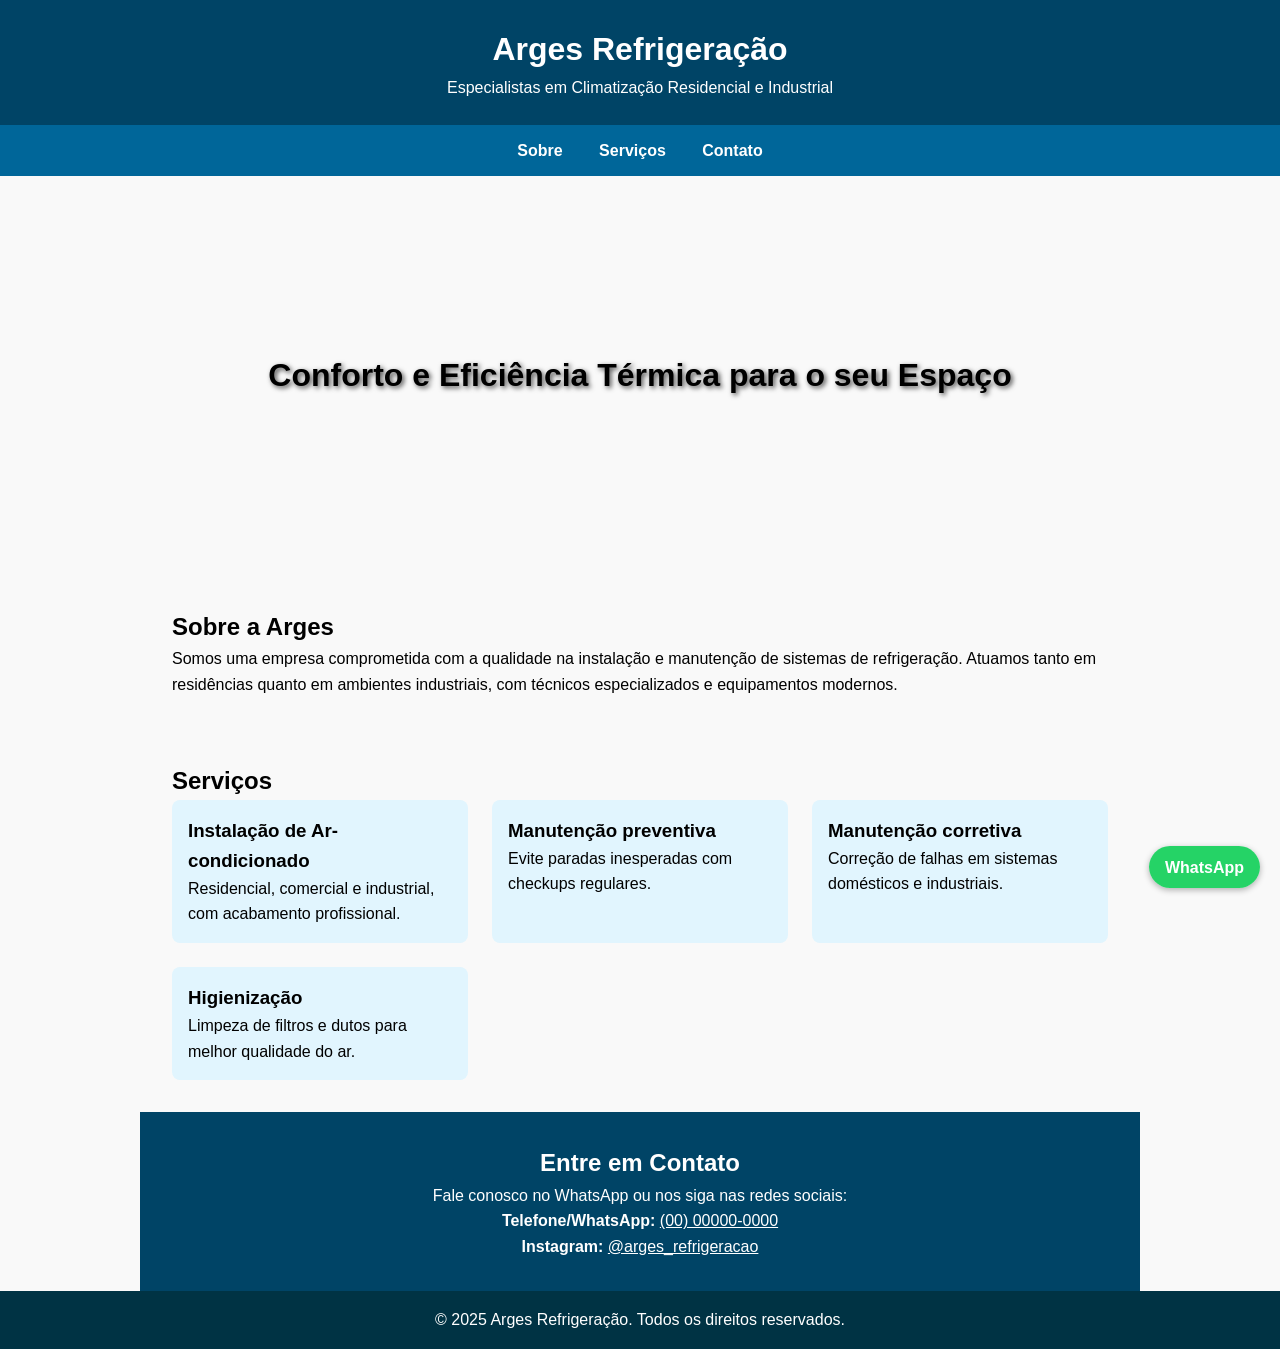
==== SITE REFRI/index.html @ be5e2124 "Add files via upload" ====
<!DOCTYPE html>
<html lang="pt-BR">
<head>
  <meta charset="UTF-8">
  <meta name="viewport" content="width=device-width, initial-scale=1.0">
  <title>Arges Refrigeração</title>
  <style>
    * {
      box-sizing: border-box;
      margin: 0;
      padding: 0;
    }
    body {
      font-family: Arial, sans-serif;
      line-height: 1.6;
      background-color: #f9f9f9;
    }
    header {
      background-color: #004466;
      color: #fff;
      padding: 1.5rem;
      text-align: center;
    }
    nav {
      background-color: #006699;
      text-align: center;
      padding: 0.8rem;
      position: sticky;
      top: 0;
      z-index: 1000;
    }
    nav a {
      color: white;
      text-decoration: none;
      margin: 0 1rem;
      font-weight: bold;
    }
    .hero {
      background: url('https://via.placeholder.com/1200x400') center/cover no-repeat;
      height: 400px;
      display: flex;
      align-items: center;
      justify-content: center;
      color: rgb(0, 0, 0);
      text-shadow: 2px 2px 5px rgba(0,0,0,0.7);
      font-size: 2rem;
      font-weight: bold;
    }
    section {
      padding: 2rem;
      max-width: 1000px;
      margin: auto;
    }
    .servicos {
      display: grid;
      grid-template-columns: repeat(auto-fit, minmax(250px, 1fr));
      gap: 1.5rem;
    }
    .servico {
      background: #e1f5fe;
      padding: 1rem;
      border-radius: 8px;
    }
    .contato {
      background: #004466;
      color: white;
      text-align: center;
      padding: 2rem 1rem;
    }
    footer {
      background-color: #003344;
      color: white;
      text-align: center;
      padding: 1rem;
    }
    .zap {
      position: fixed;
      bottom: 20px;
      right: 20px;
      z-index: 1000;
    }
    .zap a {
      background-color: #25d366;
      color: white;
      padding: 0.8rem 1rem;
      border-radius: 50px;
      text-decoration: none;
      font-weight: bold;
      box-shadow: 0 2px 6px rgba(0,0,0,0.3);
    }
  </style>
</head>
<body>
  <header>
    <h1>Arges Refrigeração</h1>
    <p>Especialistas em Climatização Residencial e Industrial</p>
  </header>

  <nav>
    <a href="#sobre">Sobre</a>
    <a href="#servicos">Serviços</a>
    <a href="#contato">Contato</a>
  </nav>

  <div class="hero">
    Conforto e Eficiência Térmica para o seu Espaço
  </div>

  <section id="sobre">
    <h2>Sobre a Arges</h2>
    <p>Somos uma empresa comprometida com a qualidade na instalação e manutenção de sistemas de refrigeração. Atuamos tanto em residências quanto em ambientes industriais, com técnicos especializados e equipamentos modernos.</p>
  </section>

  <section id="servicos">
    <h2>Serviços</h2>
    <div class="servicos">
      <div class="servico">
        <h3>Instalação de Ar-condicionado</h3>
        <p>Residencial, comercial e industrial, com acabamento profissional.</p>
      </div>
      <div class="servico">
        <h3>Manutenção preventiva</h3>
        <p>Evite paradas inesperadas com checkups regulares.</p>
      </div>
      <div class="servico">
        <h3>Manutenção corretiva</h3>
        <p>Correção de falhas em sistemas domésticos e industriais.</p>
      </div>
      <div class="servico">
        <h3>Higienização</h3>
        <p>Limpeza de filtros e dutos para melhor qualidade do ar.</p>
      </div>
    </div>
  </section>

  <section id="contato" class="contato">
    <h2>Entre em Contato</h2>
    <p>Fale conosco no WhatsApp ou nos siga nas redes sociais:</p>
    <p><strong>Telefone/WhatsApp:</strong> <a href="https://wa.me/5521979247857" style="color: #fff; text-decoration: underline;">(00) 00000-0000</a></p>
    <p><strong>Instagram:</strong> <a href="https://instagram.com/SEU_PERFIL" style="color: #fff; text-decoration: underline;">@arges_refrigeracao</a></p>
  </section>

  <footer>
    <p>&copy; 2025 Arges Refrigeração. Todos os direitos reservados.</p>
  </footer>

  <div class="zap">
    <a href="https://wa.me/5521979247857" target="_blank">WhatsApp</a>
  </div>
</body>
</html>
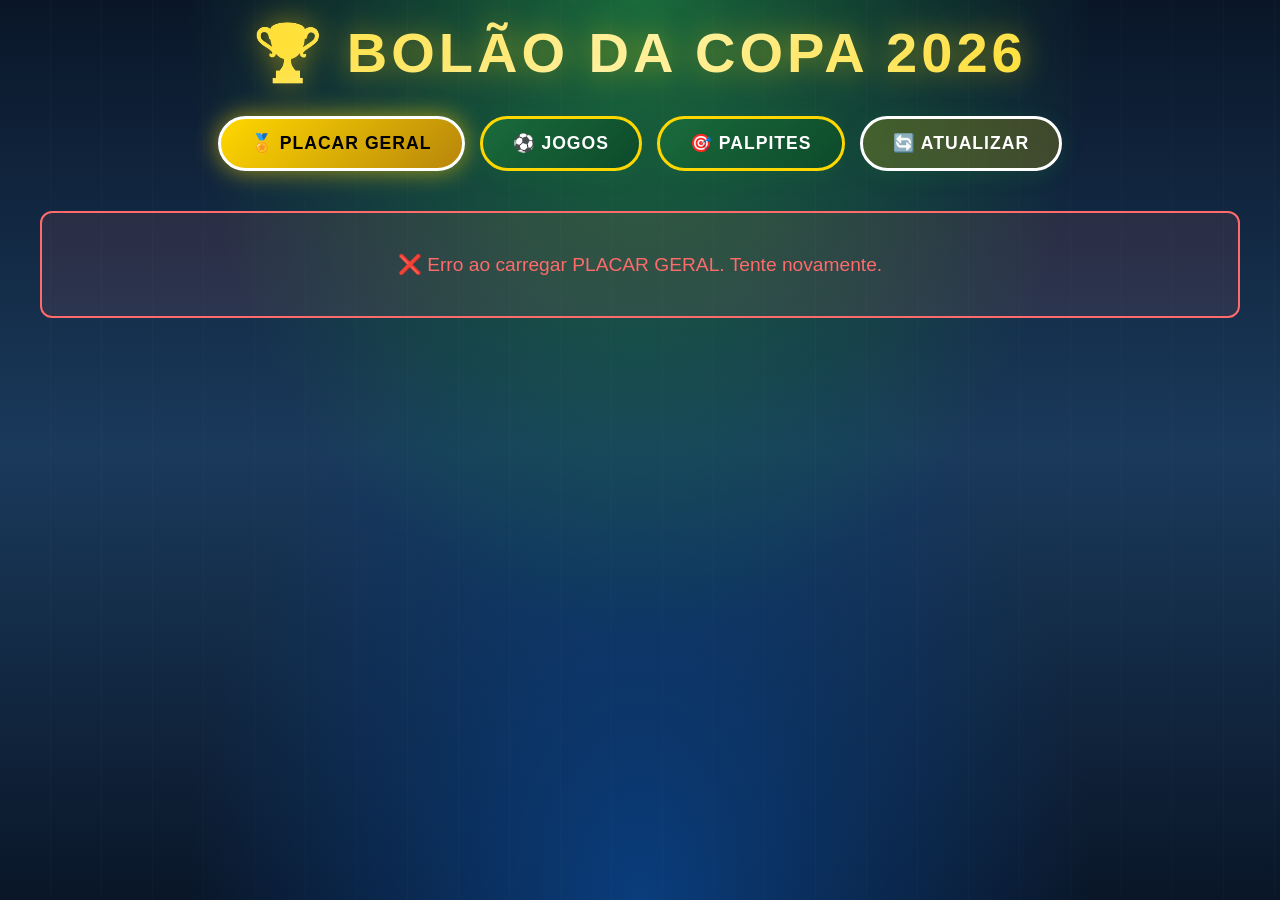
==== commit 6c707fe7: "Add files via upload" ====
--- a/SITE REFRI/index.html
+++ b/SITE REFRI/index.html
@@ -1,151 +1,48 @@
 <!DOCTYPE html>
 <html lang="pt-BR">
 <head>
-  <meta charset="UTF-8">
-  <meta name="viewport" content="width=device-width, initial-scale=1.0">
-  <title>Arges Refrigeração</title>
-  <style>
-    * {
-      box-sizing: border-box;
-      margin: 0;
-      padding: 0;
-    }
-    body {
-      font-family: Arial, sans-serif;
-      line-height: 1.6;
-      background-color: #f9f9f9;
-    }
-    header {
-      background-color: #004466;
-      color: #fff;
-      padding: 1.5rem;
-      text-align: center;
-    }
-    nav {
-      background-color: #006699;
-      text-align: center;
-      padding: 0.8rem;
-      position: sticky;
-      top: 0;
-      z-index: 1000;
-    }
-    nav a {
-      color: white;
-      text-decoration: none;
-      margin: 0 1rem;
-      font-weight: bold;
-    }
-    .hero {
-      background: url('https://via.placeholder.com/1200x400') center/cover no-repeat;
-      height: 400px;
-      display: flex;
-      align-items: center;
-      justify-content: center;
-      color: rgb(0, 0, 0);
-      text-shadow: 2px 2px 5px rgba(0,0,0,0.7);
-      font-size: 2rem;
-      font-weight: bold;
-    }
-    section {
-      padding: 2rem;
-      max-width: 1000px;
-      margin: auto;
-    }
-    .servicos {
-      display: grid;
-      grid-template-columns: repeat(auto-fit, minmax(250px, 1fr));
-      gap: 1.5rem;
-    }
-    .servico {
-      background: #e1f5fe;
-      padding: 1rem;
-      border-radius: 8px;
-    }
-    .contato {
-      background: #004466;
-      color: white;
-      text-align: center;
-      padding: 2rem 1rem;
-    }
-    footer {
-      background-color: #003344;
-      color: white;
-      text-align: center;
-      padding: 1rem;
-    }
-    .zap {
-      position: fixed;
-      bottom: 20px;
-      right: 20px;
-      z-index: 1000;
-    }
-    .zap a {
-      background-color: #25d366;
-      color: white;
-      padding: 0.8rem 1rem;
-      border-radius: 50px;
-      text-decoration: none;
-      font-weight: bold;
-      box-shadow: 0 2px 6px rgba(0,0,0,0.3);
-    }
-  </style>
+    <meta charset="UTF-8">
+    <meta name="viewport" content="width=device-width, initial-scale=1.0">
+    <title>🏆 Bolão da Copa 2026</title>
+    <link rel="stylesheet" href="style.css">
 </head>
 <body>
-  <header>
-    <h1>Arges Refrigeração</h1>
-    <p>Especialistas em Climatização Residencial e Industrial</p>
-  </header>
-
-  <nav>
-    <a href="#sobre">Sobre</a>
-    <a href="#servicos">Serviços</a>
-    <a href="#contato">Contato</a>
-  </nav>
-
-  <div class="hero">
-    Conforto e Eficiência Térmica para o seu Espaço
-  </div>
-
-  <section id="sobre">
-    <h2>Sobre a Arges</h2>
-    <p>Somos uma empresa comprometida com a qualidade na instalação e manutenção de sistemas de refrigeração. Atuamos tanto em residências quanto em ambientes industriais, com técnicos especializados e equipamentos modernos.</p>
-  </section>
-
-  <section id="servicos">
-    <h2>Serviços</h2>
-    <div class="servicos">
-      <div class="servico">
-        <h3>Instalação de Ar-condicionado</h3>
-        <p>Residencial, comercial e industrial, com acabamento profissional.</p>
-      </div>
-      <div class="servico">
-        <h3>Manutenção preventiva</h3>
-        <p>Evite paradas inesperadas com checkups regulares.</p>
-      </div>
-      <div class="servico">
-        <h3>Manutenção corretiva</h3>
-        <p>Correção de falhas em sistemas domésticos e industriais.</p>
-      </div>
-      <div class="servico">
-        <h3>Higienização</h3>
-        <p>Limpeza de filtros e dutos para melhor qualidade do ar.</p>
-      </div>
-    </div>
-  </section>
-
-  <section id="contato" class="contato">
-    <h2>Entre em Contato</h2>
-    <p>Fale conosco no WhatsApp ou nos siga nas redes sociais:</p>
-    <p><strong>Telefone/WhatsApp:</strong> <a href="https://wa.me/5521979247857" style="color: #fff; text-decoration: underline;">(00) 00000-0000</a></p>
-    <p><strong>Instagram:</strong> <a href="https://instagram.com/SEU_PERFIL" style="color: #fff; text-decoration: underline;">@arges_refrigeracao</a></p>
-  </section>
-
-  <footer>
-    <p>&copy; 2025 Arges Refrigeração. Todos os direitos reservados.</p>
-  </footer>
-
-  <div class="zap">
-    <a href="https://wa.me/5521979247857" target="_blank">WhatsApp</a>
-  </div>
+    <header>
+        <h1>🏆 Bolão da Copa 2026</h1>
+        <div class="toggle-buttons">
+            <button id="btn-ranking" class="btn">🏅 Placar Geral</button>
+            <button id="btn-jogos" class="btn">⚽ Jogos</button>
+            <button id="btn-palpites" class="btn">🎯 Palpites</button>
+            <button id="btn-refresh" class="btn" style="background: rgba(255,215,0,0.2); border-color: var(--gold);">🔄 Atualizar</button>
+        </div>
+        <div id="filter-container" class="filter-container" style="display: none;">
+            <div class="filter-group">
+                <label for="select-participant">👤 Participante:</label>
+                <select id="select-participant">
+                    <option value="">Selecione...</option>
+                </select>
+            </div>
+            <div class="filter-group">
+                <label for="select-group"> Grupo:</label>
+                <select id="select-group">
+                    <option value="todos">Todos os Grupos</option>
+                    <option value="A">Grupo A</option>
+                    <option value="B">Grupo B</option>
+                    <option value="C">Grupo C</option>
+                    <option value="D">Grupo D</option>
+                    <option value="E">Grupo E</option>
+                    <option value="F">Grupo F</option>
+                    <option value="G">Grupo G</option>
+                    <option value="H">Grupo H</option>
+                    <option value="I">Grupo I</option>
+                    <option value="J">Grupo J</option>
+                    <option value="K">Grupo K</option>
+                    <option value="L">Grupo L</option>
+                </select>
+            </div>
+        </div>
+    </header>
+    <main id="content"></main>
+    <script src="script.js"></script>
 </body>
 </html>
--- a/SITE REFRI/style.css
+++ b/SITE REFRI/style.css
@@ -0,0 +1,601 @@
+:root {
+    --green-pitch: #1a6b3c;
+    --green-dark: #0d4a2a;
+    --gold-trophy: #ffd700;
+    --gold-dark: #b8860b;
+    --blue-sky: #1e90ff;
+    --blue-dark: #0a3d7c;
+    --red-passion: #dc143c;
+    --white: #ffffff;
+    --bg-stadium: #0a1628;
+    --bg-card: rgba(26, 107, 60, 0.15);
+    --radius: 16px;
+    --shadow-gold: 0 4px 20px rgba(255, 215, 0, 0.3);
+    --shadow-green: 0 4px 20px rgba(26, 107, 60, 0.3);
+}
+
+* {
+    box-sizing: border-box;
+    margin: 0;
+    padding: 0;
+}
+
+body {
+    font-family: 'Segoe UI', 'Montserrat', Arial, sans-serif;
+    background: 
+        radial-gradient(ellipse at top, #1a6b3c 0%, transparent 50%),
+        radial-gradient(ellipse at bottom, #0a3d7c 0%, transparent 50%),
+        linear-gradient(180deg, #0a1628 0%, #1a3a5c 50%, #0a1628 100%);
+    background-attachment: fixed;
+    color: var(--white);
+    min-height: 100vh;
+    padding: 20px;
+    position: relative;
+    overflow-x: hidden;
+}
+
+/* Efeito de "grama" no fundo */
+body::before {
+    content: '';
+    position: fixed;
+    top: 0;
+    left: 0;
+    right: 0;
+    bottom: 0;
+    background-image: 
+        repeating-linear-gradient(90deg, transparent, transparent 50px, rgba(255,255,255,0.02) 50px, rgba(255,255,255,0.02) 51px);
+    pointer-events: none;
+    z-index: 0;
+}
+
+header {
+    text-align: center;
+    margin-bottom: 40px;
+    position: relative;
+    z-index: 1;
+}
+
+h1 {
+    font-size: 3.5rem;
+    font-weight: 900;
+    text-transform: uppercase;
+    letter-spacing: 4px;
+    margin-bottom: 30px;
+    background: linear-gradient(135deg, var(--gold-trophy) 0%, #fff5b8 50%, var(--gold-trophy) 100%);
+    -webkit-background-clip: text;
+    -webkit-text-fill-color: transparent;
+    background-clip: text;
+    text-shadow: 0 0 30px rgba(255, 215, 0, 0.5);
+    animation: glow 2s ease-in-out infinite alternate;
+}
+
+@keyframes glow {
+    from { filter: drop-shadow(0 0 10px rgba(255, 215, 0, 0.5)); }
+    to { filter: drop-shadow(0 0 20px rgba(255, 215, 0, 0.8)); }
+}
+
+/* Botões estilo "placar de estádio" */
+.toggle-buttons {
+    display: flex;
+    gap: 15px;
+    justify-content: center;
+    flex-wrap: wrap;
+    margin-bottom: 25px;
+}
+
+.btn {
+    background: linear-gradient(135deg, var(--green-pitch) 0%, var(--green-dark) 100%);
+    border: 3px solid var(--gold-trophy);
+    color: var(--white);
+    padding: 14px 30px;
+    border-radius: 50px;
+    cursor: pointer;
+    font-size: 1.1rem;
+    font-weight: 700;
+    text-transform: uppercase;
+    letter-spacing: 1px;
+    transition: all 0.3s ease;
+    box-shadow: var(--shadow-green);
+    position: relative;
+    overflow: hidden;
+}
+
+.btn::before {
+    content: '';
+    position: absolute;
+    top: 0;
+    left: -100%;
+    width: 100%;
+    height: 100%;
+    background: linear-gradient(90deg, transparent, rgba(255,255,255,0.3), transparent);
+    transition: left 0.5s ease;
+}
+
+.btn:hover::before {
+    left: 100%;
+}
+
+.btn:hover {
+    transform: translateY(-3px);
+    box-shadow: var(--shadow-gold);
+}
+
+.btn.active {
+    background: linear-gradient(135deg, var(--gold-trophy) 0%, var(--gold-dark) 100%);
+    color: #000;
+    border-color: var(--white);
+    box-shadow: 0 0 25px rgba(255, 215, 0, 0.6);
+}
+
+/* Container de filtros */
+.filter-container {
+    display: flex;
+    gap: 20px;
+    justify-content: center;
+    align-items: flex-end;
+    margin: 25px 0;
+    padding: 20px;
+    background: linear-gradient(135deg, rgba(26, 107, 60, 0.3), rgba(10, 61, 124, 0.3));
+    border: 2px solid var(--gold-trophy);
+    border-radius: var(--radius);
+    flex-wrap: wrap;
+    backdrop-filter: blur(10px);
+}
+
+.filter-group {
+    display: flex;
+    flex-direction: column;
+    gap: 8px;
+}
+
+.filter-group label {
+    font-size: 0.85rem;
+    font-weight: 700;
+    color: var(--gold-trophy);
+    text-transform: uppercase;
+    letter-spacing: 1px;
+}
+
+.filter-group select {
+    padding: 12px 25px;
+    font-size: 1rem;
+    border-radius: 50px;
+    border: 2px solid var(--gold-trophy);
+    background: rgba(0,0,0,0.5);
+    color: var(--white);
+    cursor: pointer;
+    min-width: 220px;
+    font-weight: 600;
+    transition: all 0.3s ease;
+}
+
+.filter-group select:hover {
+    border-color: var(--white);
+    box-shadow: 0 0 15px rgba(255, 215, 0, 0.4);
+}
+
+.filter-group select:focus {
+    outline: none;
+    border-color: var(--gold-trophy);
+    box-shadow: 0 0 20px rgba(255, 215, 0, 0.6);
+}
+
+#content {
+    max-width: 1200px;
+    margin: 0 auto;
+    position: relative;
+    z-index: 1;
+}
+
+/* ===== PLACAR GERAL ===== */
+#ranking-grid {
+    display: grid;
+    grid-template-columns: repeat(auto-fit, minmax(300px, 1fr));
+    gap: 25px;
+}
+
+.card {
+    background: linear-gradient(135deg, rgba(26, 107, 60, 0.4), rgba(10, 61, 124, 0.4));
+    border-radius: var(--radius);
+    padding: 30px;
+    box-shadow: var(--shadow-green);
+    display: flex;
+    flex-direction: column;
+    align-items: center;
+    transition: all 0.3s ease;
+    border: 2px solid rgba(255, 215, 0, 0.3);
+    position: relative;
+    overflow: hidden;
+}
+
+.card::before {
+    content: '';
+    position: absolute;
+    top: -50%;
+    left: -50%;
+    width: 200%;
+    height: 200%;
+    background: radial-gradient(circle, rgba(255,215,0,0.1) 0%, transparent 70%);
+    opacity: 0;
+    transition: opacity 0.3s ease;
+}
+
+.card:hover::before {
+    opacity: 1;
+}
+
+.card:hover {
+    transform: translateY(-8px);
+    box-shadow: var(--shadow-gold);
+    border-color: var(--gold-trophy);
+}
+
+.top1 {
+    background: linear-gradient(135deg, #ffd700 0%, #b8860b 100%);
+    color: #000;
+    border: 3px solid #fff5b8;
+}
+
+.top2 {
+    background: linear-gradient(135deg, #e0e0e0 0%, #a0a0a0 100%);
+    color: #000;
+    border: 3px solid #fff;
+}
+
+.top3 {
+    background: linear-gradient(135deg, #cd7f32 0%, #8b4513 100%);
+    color: #fff;
+    border: 3px solid #daa520;
+}
+
+.position {
+    font-size: 3rem;
+    margin-bottom: 10px;
+    line-height: 1;
+}
+
+.card h2 {
+    font-size: 1.6rem;
+    margin-bottom: 8px;
+    text-transform: uppercase;
+    letter-spacing: 2px;
+}
+
+.card h3 {
+    font-size: 2.2rem;
+    font-weight: 900;
+    margin-bottom: 20px;
+}
+
+.details {
+    width: 100%;
+    border-top: 2px solid rgba(255,255,255,0.2);
+    padding-top: 15px;
+    margin-top: auto;
+}
+
+.details p {
+    display: flex;
+    justify-content: space-between;
+    margin: 8px 0;
+    font-size: 1rem;
+}
+
+.details span {
+    font-weight: 700;
+}
+
+/* ===== PALPITES - RESUMO ===== */
+.palpite-summary {
+    background: linear-gradient(135deg, rgba(26, 107, 60, 0.5), rgba(10, 61, 124, 0.5));
+    border: 3px solid var(--gold-trophy);
+    border-radius: var(--radius);
+    padding: 30px;
+    margin-bottom: 30px;
+    text-align: center;
+    box-shadow: var(--shadow-gold);
+    position: relative;
+}
+
+.palpite-summary::before {
+    content: '⚽';
+    position: absolute;
+    top: -20px;
+    left: 30px;
+    font-size: 3rem;
+    animation: bounce 1s ease-in-out infinite;
+}
+
+.palpite-summary::after {
+    content: '🏆';
+    position: absolute;
+    top: -20px;
+    right: 30px;
+    font-size: 3rem;
+    animation: bounce 1s ease-in-out infinite 0.5s;
+}
+
+@keyframes bounce {
+    0%, 100% { transform: translateY(0); }
+    50% { transform: translateY(-10px); }
+}
+
+.palpite-summary h2 {
+    color: var(--gold-trophy);
+    margin-bottom: 20px;
+    font-size: 2.5rem;
+    text-transform: uppercase;
+    letter-spacing: 3px;
+    text-shadow: 0 0 20px rgba(255, 215, 0, 0.5);
+}
+
+/* Banner de posição no ranking */
+.ranking-position {
+    background: linear-gradient(135deg, var(--gold-trophy), var(--gold-dark));
+    color: #000;
+    padding: 15px 30px;
+    border-radius: 50px;
+    display: inline-block;
+    margin-bottom: 20px;
+    font-weight: 900;
+    font-size: 1.3rem;
+    box-shadow: 0 4px 20px rgba(255, 215, 0, 0.5);
+    animation: pulse 2s ease-in-out infinite;
+}
+
+@keyframes pulse {
+    0%, 100% { box-shadow: 0 4px 20px rgba(255, 215, 0, 0.5); }
+    50% { box-shadow: 0 4px 30px rgba(255, 215, 0, 0.8); }
+}
+
+.summary-stats {
+    display: grid;
+    grid-template-columns: repeat(auto-fit, minmax(120px, 1fr));
+    gap: 15px;
+    margin-top: 20px;
+}
+
+.stat-box {
+    background: rgba(0,0,0,0.4);
+    padding: 20px 15px;
+    border-radius: 12px;
+    border: 2px solid rgba(255, 215, 0, 0.3);
+    transition: transform 0.3s ease;
+}
+
+.stat-box:hover {
+    transform: scale(1.05);
+    border-color: var(--gold-trophy);
+}
+
+.stat-box .stat-value {
+    font-size: 2.5rem;
+    font-weight: 900;
+    color: var(--gold-trophy);
+    display: block;
+    text-shadow: 0 0 10px rgba(255, 215, 0, 0.5);
+}
+
+.stat-box .stat-label {
+    font-size: 0.75rem;
+    text-transform: uppercase;
+    letter-spacing: 1px;
+    opacity: 0.9;
+    margin-top: 5px;
+    display: block;
+}
+
+/* ===== TABELA DE PALPITES ===== */
+.results-container {
+    overflow-x: auto;
+    background: rgba(0,0,0,0.4);
+    border-radius: var(--radius);
+    box-shadow: var(--shadow-green);
+    padding: 20px;
+    border: 2px solid rgba(255, 215, 0, 0.2);
+}
+
+.predictions-table {
+    width: 100%;
+    border-collapse: collapse;
+    min-width: 700px;
+}
+
+.predictions-table th,
+.predictions-table td {
+    padding: 15px 12px;
+    text-align: center;
+    border-bottom: 1px solid rgba(255, 215, 0, 0.1);
+}
+
+.predictions-table th {
+    background: linear-gradient(135deg, var(--green-pitch), var(--green-dark));
+    color: var(--gold-trophy);
+    font-weight: 700;
+    text-transform: uppercase;
+    font-size: 0.9rem;
+    letter-spacing: 1px;
+    position: sticky;
+    top: 0;
+    border-bottom: 3px solid var(--gold-trophy);
+}
+
+.predictions-table .col-date {
+    text-align: left;
+    font-size: 0.9rem;
+    color: var(--white);
+    white-space: nowrap;
+}
+
+.predictions-table .col-match {
+    text-align: left;
+    font-weight: 600;
+    color: var(--white);
+}
+
+.predictions-table .vs {
+    color: var(--gold-trophy);
+    margin: 0 8px;
+    font-weight: 900;
+}
+
+.predictions-table .prediction {
+    font-size: 1.2rem;
+    font-weight: 900;
+    padding: 8px 16px;
+    border-radius: 10px;
+    display: inline-block;
+    min-width: 80px;
+}
+
+.predictions-table .prediction.correct {
+    background: linear-gradient(135deg, #4ade80, #22c55e);
+    color: #000;
+    border: 2px solid #4ade80;
+    box-shadow: 0 0 15px rgba(74, 222, 128, 0.5);
+}
+
+.predictions-table .prediction.partial {
+    background: linear-gradient(135deg, #fbbf24, #f59e0b);
+    color: #000;
+    border: 2px solid #fbbf24;
+    box-shadow: 0 0 15px rgba(251, 191, 36, 0.5);
+}
+
+.predictions-table .prediction.wrong {
+    background: linear-gradient(135deg, #f87171, #dc143c);
+    color: #fff;
+    border: 2px solid #f87171;
+    box-shadow: 0 0 15px rgba(248, 113, 113, 0.5);
+}
+
+.predictions-table .points {
+    font-weight: 900;
+    font-size: 1.4rem;
+    color: var(--gold-trophy);
+    text-shadow: 0 0 10px rgba(255, 215, 0, 0.5);
+}
+
+.predictions-table .points.zero {
+    color: #6b7280;
+    opacity: 0.6;
+}
+
+.predictions-table tr:hover {
+    background: rgba(255, 215, 0, 0.05);
+}
+
+/* ===== SEÇÕES DE GRUPO ===== */
+.group-section {
+    margin-bottom: 40px;
+    background: rgba(0,0,0,0.3);
+    border-radius: var(--radius);
+    padding: 25px;
+    border: 2px solid rgba(255, 215, 0, 0.2);
+}
+
+.group-title {
+    font-size: 2.5rem;
+    color: var(--gold-trophy);
+    margin-bottom: 20px;
+    padding-bottom: 15px;
+    border-bottom: 3px solid var(--gold-trophy);
+    text-align: center;
+    text-transform: uppercase;
+    letter-spacing: 4px;
+    text-shadow: 0 0 20px rgba(255, 215, 0, 0.5);
+}
+
+.games-table {
+    width: 100%;
+    border-collapse: collapse;
+}
+
+.games-table th,
+.games-table td {
+    padding: 14px 12px;
+    text-align: left;
+    border-bottom: 1px solid rgba(255, 255, 255, 0.1);
+}
+
+.games-table th {
+    background: linear-gradient(135deg, var(--green-pitch), var(--green-dark));
+    color: var(--gold-trophy);
+    font-weight: 700;
+    text-transform: uppercase;
+    font-size: 0.9rem;
+    letter-spacing: 1px;
+}
+
+.games-table .date {
+    font-weight: 600;
+    color: var(--white);
+}
+
+.games-table .teams {
+    font-size: 1.1rem;
+    color: var(--white);
+}
+
+.games-table .result {
+    text-align: center;
+    font-weight: 900;
+    color: var(--gold-trophy);
+    font-size: 1.2rem;
+}
+
+/* ===== LOADING E ERROR ===== */
+.loading {
+    text-align: center;
+    padding: 60px 20px;
+    font-size: 1.5rem;
+    color: var(--gold-trophy);
+}
+
+.error {
+    text-align: center;
+    padding: 40px 20px;
+    font-size: 1.2rem;
+    color: #ff6b6b;
+    background: rgba(255, 107, 107, 0.1);
+    border-radius: 12px;
+    border: 2px solid #ff6b6b;
+}
+
+.no-data {
+    text-align: center;
+    padding: 60px 20px;
+    color: var(--white);
+    font-size: 1.3rem;
+    opacity: 0.8;
+}
+
+/* ===== RESPONSIVO ===== */
+@media (max-width: 768px) {
+    h1 {
+        font-size: 2rem;
+        letter-spacing: 2px;
+    }
+    
+    .btn {
+        padding: 10px 20px;
+        font-size: 0.9rem;
+    }
+    
+    .palpite-summary h2 {
+        font-size: 1.8rem;
+    }
+    
+    .stat-box .stat-value {
+        font-size: 2rem;
+    }
+    
+    .group-title {
+        font-size: 1.8rem;
+    }
+    
+    .filter-container {
+        flex-direction: column;
+        align-items: stretch;
+    }
+}
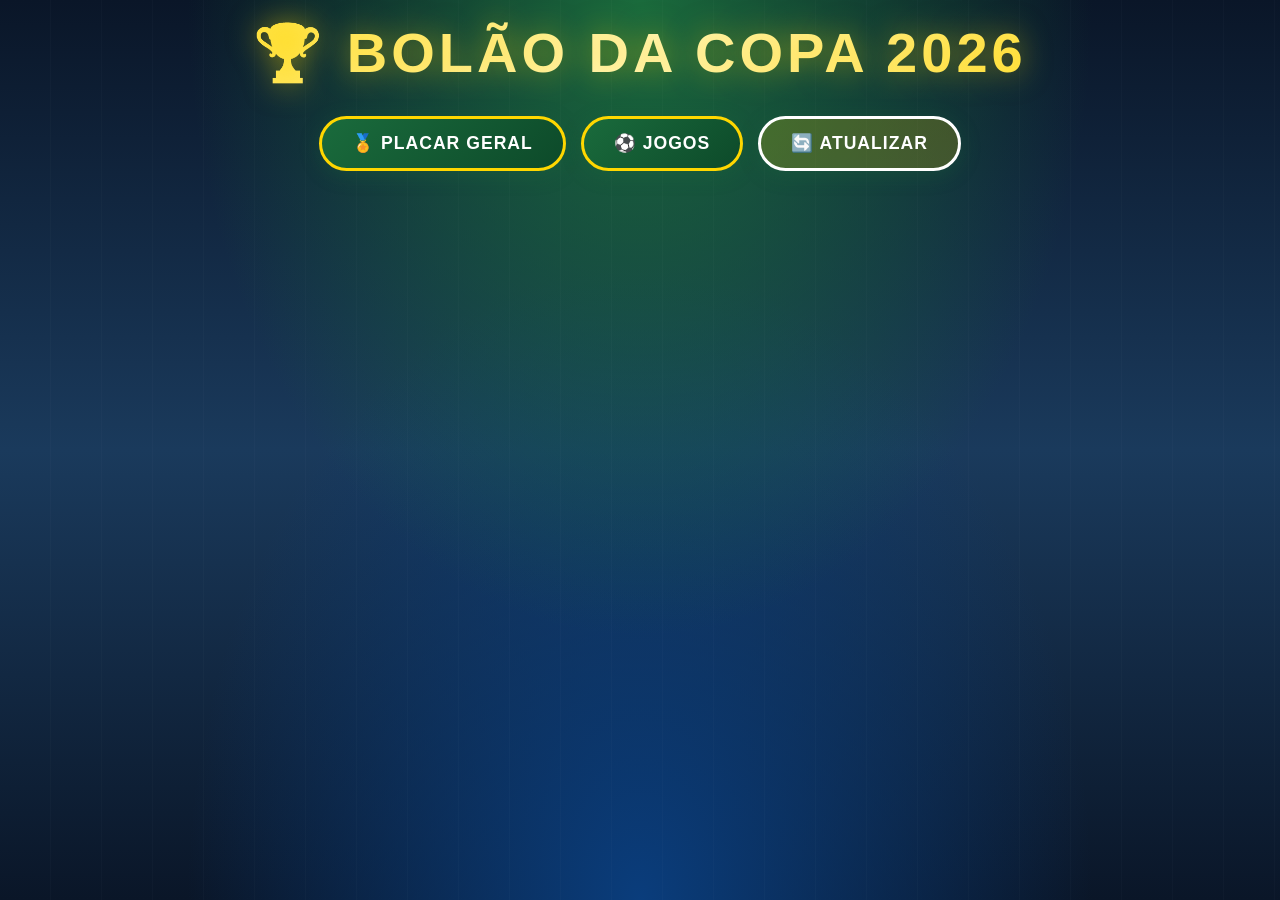
==== commit 0fe1caf4: "Fix HTML formatting and structure" ====
--- a/SITE REFRI/index.html
+++ b/SITE REFRI/index.html
@@ -12,7 +12,6 @@
         <div class="toggle-buttons">
             <button id="btn-ranking" class="btn">🏅 Placar Geral</button>
             <button id="btn-jogos" class="btn">⚽ Jogos</button>
-            <button id="btn-palpites" class="btn">🎯 Palpites</button>
             <button id="btn-refresh" class="btn" style="background: rgba(255,215,0,0.2); border-color: var(--gold);">🔄 Atualizar</button>
         </div>
         <div id="filter-container" class="filter-container" style="display: none;">
@@ -45,4 +44,4 @@
     <main id="content"></main>
     <script src="script.js"></script>
 </body>
-</html>+</html>
